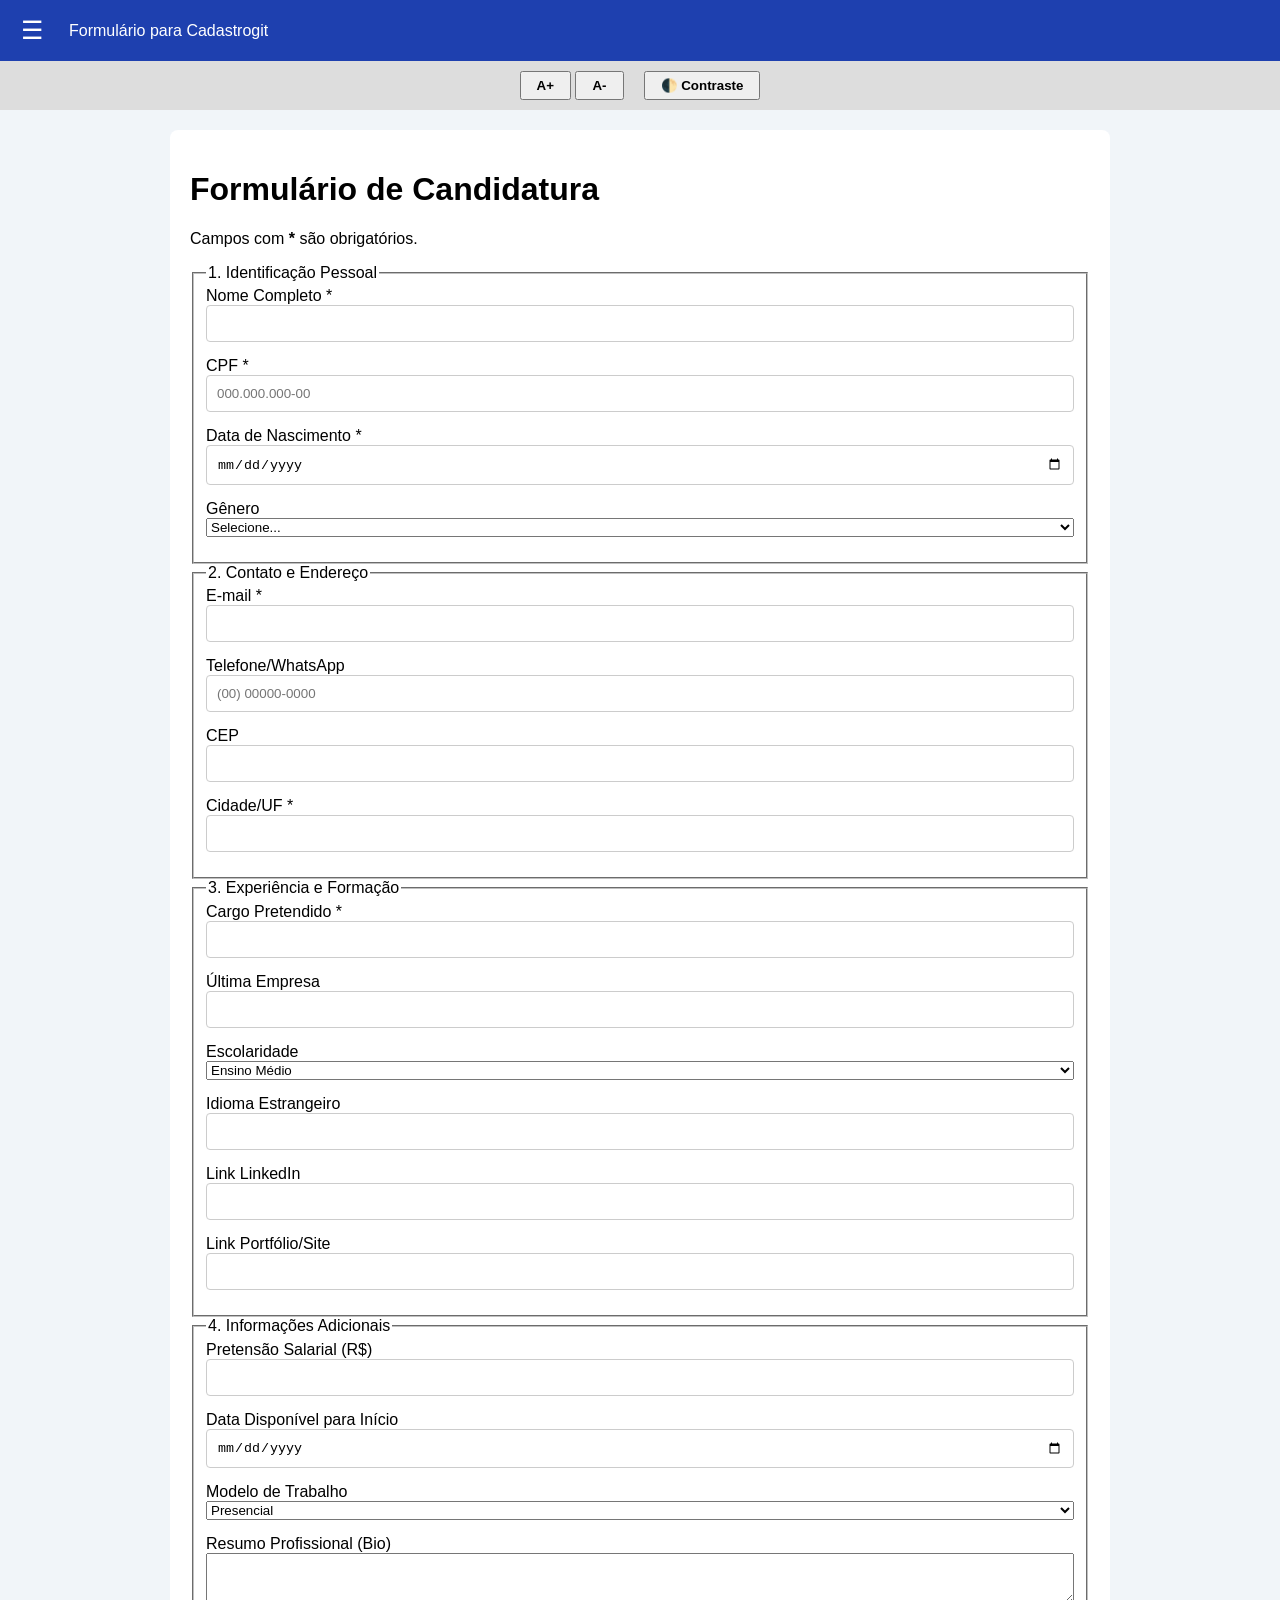
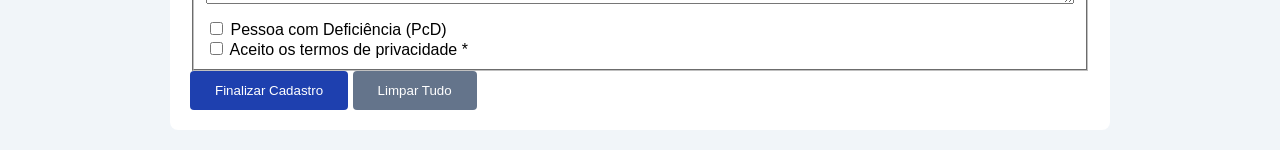
==== form.html @ 20c6f7b9 "Navegação entre as páginas e menu sanduiche com acessibilidade em todas as páginas" ====
<!DOCTYPE html>
<html lang="pt-br">
<head>
    <meta charset="UTF-8">
    <meta name="viewport" content="width=device-width, initial-scale=1.0">
    <title>Cadastro Completo - Portal de Empregos</title>
    <link rel="stylesheet" href="style.css">
</head>
<body>
<header>
    <button class="openbtn" onclick="toggleMenu()">☰</button>
    <span class="logo">Formulário para Cadastrogit</span>
</header>

<div class="accessibility-bar">
    <div class="grupo-controle">
        <button onclick="alterarFonte(2)">A+</button>
        <button onclick="alterarFonte(-2)">A-</button>
    </div>
    <div class="grupo-controle">
        
    </div>
    <button id="btnContraste">🌓 Contraste</button>
</div>

   

    <nav id="menuLateral" class="sidebar">
        <button class="closebtn" onclick="toggleMenu()">&times;</button>
        <a href="index.html">🏠 Início</a>
        <a href="form.html">📝 Cadastro</a>
        <a href="tabela.html">📊 Relatório</a>
    </nav>

    <main class="container">
        <form id="formularioVinte">
            <h1>Formulário de Candidatura</h1>
            <p class="instrucoes">Campos com <strong>*</strong> são obrigatórios.</p>

            <fieldset>
                <legend>1. Identificação Pessoal</legend>
                <div class="campo"><label for="f1_nome">Nome Completo *</label><input type="text" id="f1_nome" required></div>
                <div class="campo"><label for="f2_cpf">CPF *</label><input type="text" id="f2_cpf" placeholder="000.000.000-00" required></div>
                <div class="campo"><label for="f3_nasc">Data de Nascimento *</label><input type="date" id="f3_nasc" required></div>
                <div class="campo">
                    <label for="f4_genero">Gênero</label>
                    <select id="f4_genero">
                        <option value="Não informado">Selecione...</option>
                        <option value="Feminino">Feminino</option>
                        <option value="Masculino">Masculino</option>
                        <option value="Outro">Outro</option>
                    </select>
                </div>
            </fieldset>

            <fieldset>
                <legend>2. Contato e Endereço</legend>
                <div class="campo"><label for="f5_email">E-mail *</label><input type="email" id="f5_email" required></div>
                <div class="campo"><label for="f6_tel">Telefone/WhatsApp</label><input type="tel" id="f6_tel" placeholder="(00) 00000-0000"></div>
                <div class="campo"><label for="f7_cep">CEP</label><input type="text" id="f7_cep"></div>
                <div class="campo"><label for="f8_cidade">Cidade/UF *</label><input type="text" id="f8_cidade" required></div>
            </fieldset>

            <fieldset>
                <legend>3. Experiência e Formação</legend>
                <div class="campo"><label for="f9_cargo">Cargo Pretendido *</label><input type="text" id="f9_cargo" required></div>
                <div class="campo"><label for="f10_empresa">Última Empresa</label><input type="text" id="f10_empresa"></div>
                <div class="campo">
                    <label for="f11_escolaridade">Escolaridade</label>
                    <select id="f11_escolaridade">
                        <option value="Médio">Ensino Médio</option>
                        <option value="Superior">Ensino Superior</option>
                        <option value="Pós">Pós/MBA</option>
                    </select>
                </div>
                <div class="campo"><label for="f12_idioma">Idioma Estrangeiro</label><input type="text" id="f12_idioma"></div>
                <div class="campo"><label for="f13_linkedin">Link LinkedIn</label><input type="url" id="f13_linkedin"></div>
                <div class="campo"><label for="f14_portfolio">Link Portfólio/Site</label><input type="url" id="f14_portfolio"></div>
            </fieldset>

            <fieldset>
                <legend>4. Informações Adicionais</legend>
                <div class="campo"><label for="f15_salario">Pretensão Salarial (R$)</label><input type="number" id="f15_salario"></div>
                <div class="campo"><label for="f16_dispo">Data Disponível para Início</label><input type="date" id="f16_dispo"></div>
                <div class="campo">
                    <label for="f17_modelo">Modelo de Trabalho</label>
                    <select id="f17_modelo">
                        <option value="Presencial">Presencial</option>
                        <option value="Híbrido">Híbrido</option>
                        <option value="Remoto">Remoto</option>
                    </select>
                </div>
                <div class="campo"><label for="f18_bio">Resumo Profissional (Bio)</label><textarea id="f18_bio" rows="3"></textarea></div>
                <div class="campo-check">
                    <input type="checkbox" id="f19_pcd">
                    <label for="f19_pcd">Pessoa com Deficiência (PcD)</label>
                </div>
                <div class="campo-check">
                    <input type="checkbox" id="f20_termos" required>
                    <label for="f20_termos">Aceito os termos de privacidade *</label>
                </div>
            </fieldset>

            <div class="acoes">
                <button type="submit" class="btn-enviar">Finalizar Cadastro</button>
                <button type="reset" class="btn-limpar">Limpar Tudo</button>
            </div>
        </form>
    </main>

    <script src="script.js"></script>
</body>
</html>
---- style.css ----
:root {
    --primary: #1e40af;
    --bg: #f1f5f9;
    --text: #1e293b;
}

body { font-family: sans-serif; background: var(--bg); margin: 0; transition: 0.3s; }
.container { max-width: 900px; margin: 20px auto; padding: 20px; background: white; border-radius: 8px; }

/* Menu Lateral */
.sidebar { height: 100%; width: 0; position: fixed; top: 0; left: 0; background: #111; overflow-x: hidden; transition: 0.5s; padding-top: 60px; z-index: 1000; }
.sidebar a { padding: 15px 30px; text-decoration: none; font-size: 20px; color: #818181; display: block; }
.sidebar a:hover { color: white; }
.sidebar .closebtn { position: absolute; top: 0; right: 20px; font-size: 40px; background: none; color: white; border: none; }

/* Cabeçalho */
header { background: var(--primary); color: white; padding: 15px; display: flex; align-items: center; gap: 20px; }
.openbtn { font-size: 25px; background: none; border: none; color: white; cursor: pointer; }

/* Barra Acessibilidade */
.accessibility-bar { background: #ddd; padding: 10px; display: flex; justify-content: center; gap: 10px; }
.accessibility-bar button { padding: 5px 15px; cursor: pointer; font-weight: bold; }

/* Formulário e Tabela */
.campo { margin-bottom: 15px; display: flex; flex-direction: column; }
input { padding: 10px; border: 1px solid #ccc; border-radius: 4px; }
table { width: 100%; border-collapse: collapse; }
th, td { border-bottom: 1px solid #ddd; padding: 12px; text-align: left; }

/* Alto Contraste */
body.alto-contraste { background: black !important; color: white !important; }
body.alto-contraste .container { background: black; border: 2px solid white; }
body.alto-contraste header { background: white; color: black; }
body.alto-contraste .openbtn { color: black; }

.btn-enviar { background: var(--primary); color: white; padding: 12px 25px; border: none; border-radius: 4px; cursor: pointer; text-decoration: none; display: inline-block; }
.btn-limpar { background: #64748b; color: white; padding: 12px 25px; border: none; border-radius: 4px; cursor: pointer; }
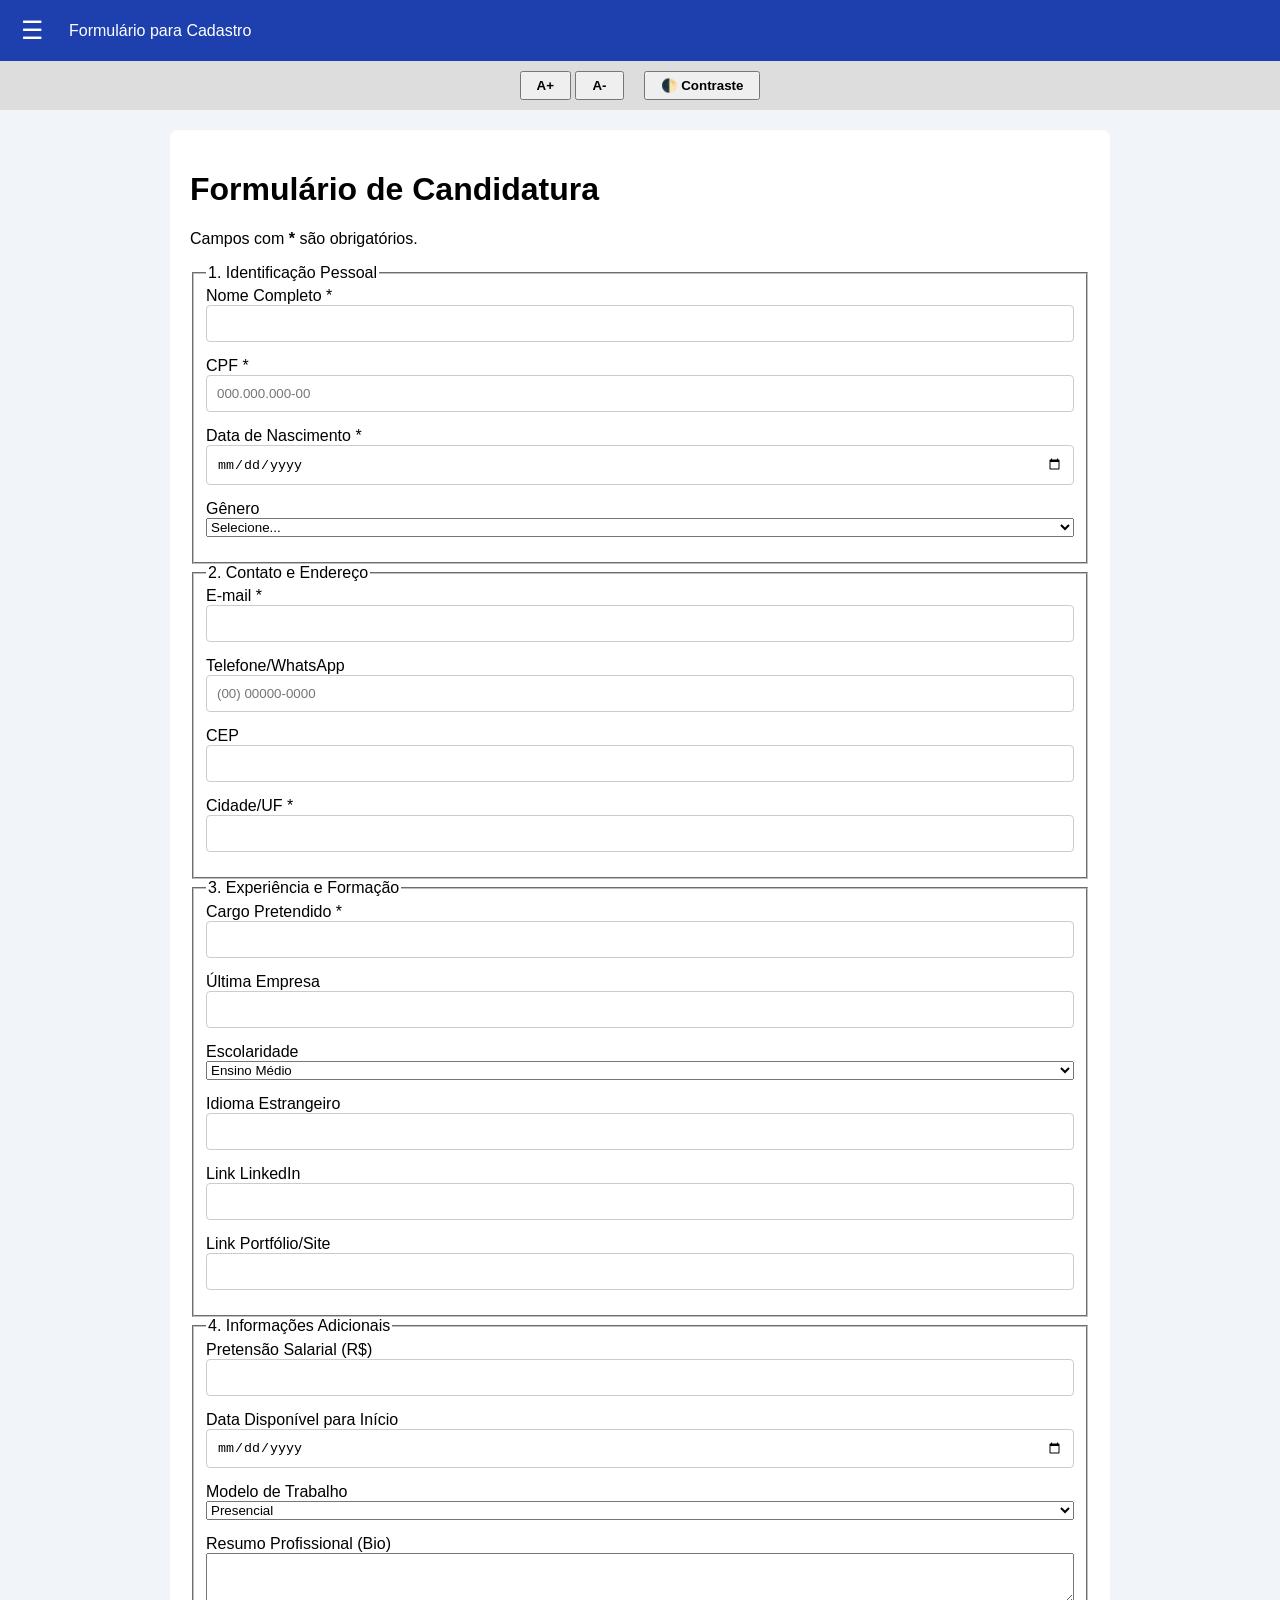
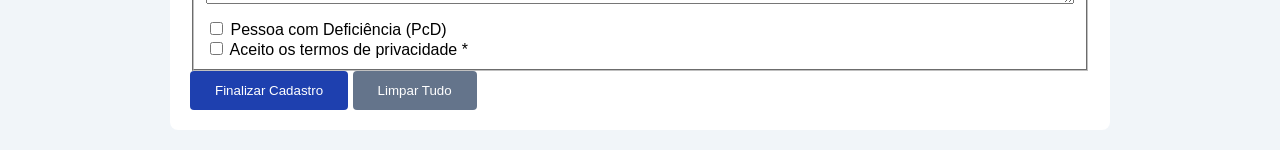
==== commit 8594dc39: "Ajuste texto de cadastro" ====
--- a/form.html
+++ b/form.html
@@ -9,7 +9,7 @@
 <body>
 <header>
     <button class="openbtn" onclick="toggleMenu()">☰</button>
-    <span class="logo">Formulário para Cadastrogit</span>
+    <span class="logo">Formulário para Cadastro</span>
 </header>
 
 <div class="accessibility-bar">
--- a/style.css
+++ b/style.css
@@ -35,3 +35,27 @@
 
 .btn-enviar { background: var(--primary); color: white; padding: 12px 25px; border: none; border-radius: 4px; cursor: pointer; text-decoration: none; display: inline-block; }
 .btn-limpar { background: #64748b; color: white; padding: 12px 25px; border: none; border-radius: 4px; cursor: pointer; }
+
+
+table {
+    border-collapse: collapse; /* Mantém as bordas unidas */
+    width: 100%;
+    /* Adiciona as linhas nas laterais externas da tabela */
+    border-left: 3px solid #333;
+    border-right: 3px solid #333;
+    /* Opcional: se quiser fechar o topo também */
+    border-top: 3px solid #333; 
+}
+
+/* Mantém as bordas internas que já fizemos */
+th, td {
+    padding: 12px;
+    text-align: left;
+    border-bottom: 3px solid #333;
+}
+
+/* Linhas verticais entre as colunas */
+td:not(:first-child), 
+th:not(:first-child) {
+    border-left: 3px solid #333;
+}
